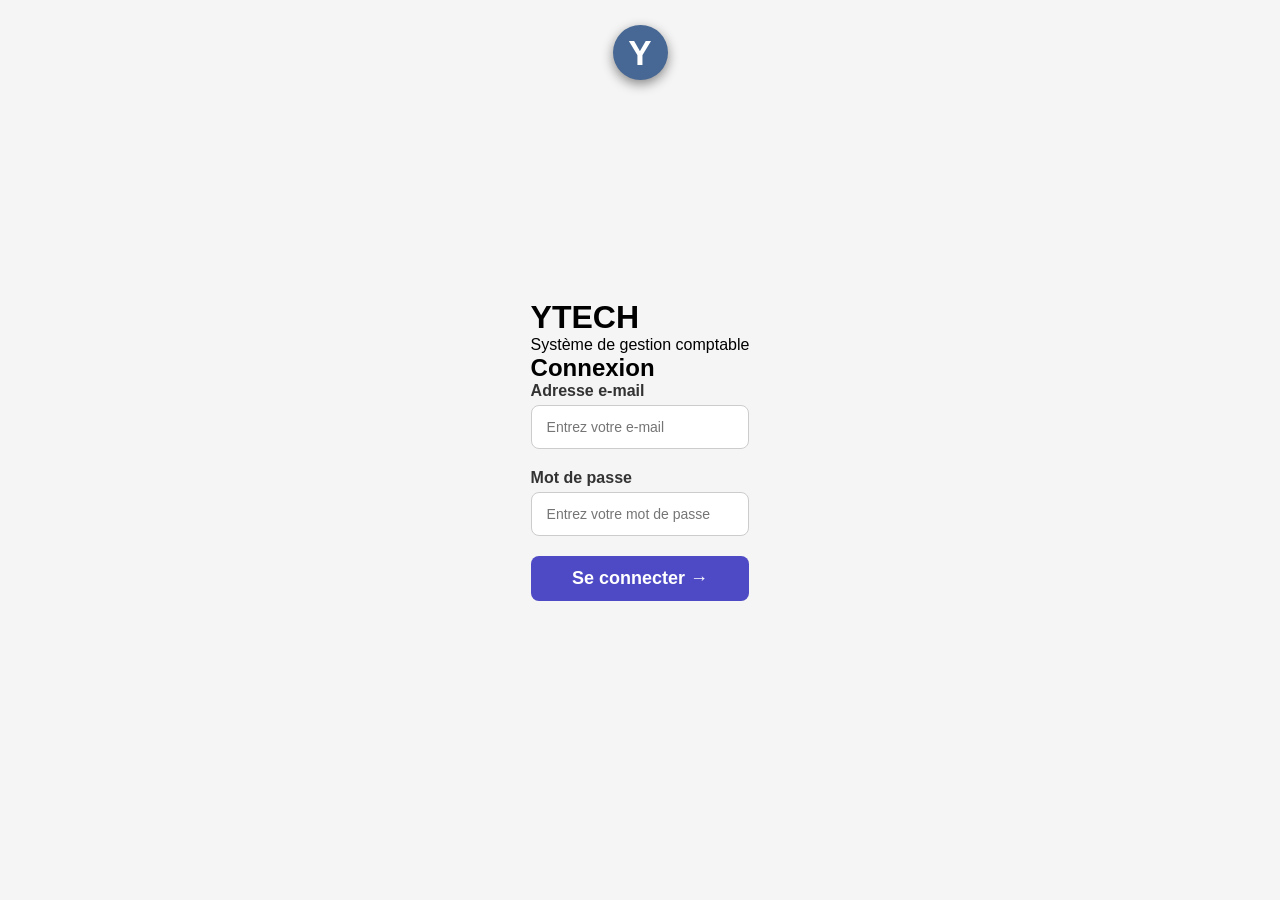
==== index.html @ d8edf99a "amelioration du style" ====
<!DOCTYPE html>
<html lang="fr">
<head>
    <meta charset="UTF-8">
    <meta name="viewport" content="width=device-width, initial-scale=1.0">
    <title>Ytech-connexion</title>
    <link rel="stylesheet" href="Ressources/CSS/style.css">
</head>
<body>
    <div class="logo-badge">Y</div>
    <div class="logo-container">
        <h1>YTECH</h1>
        <p>Système de gestion comptable</p>
        <h2>Connexion</h2>
        <form onsubmit="connexion(event)">
            <label for="e-mail">Adresse e-mail</label>
            <input type="email" id="e-mail" placeholder="Entrez votre e-mail" required>
            <label for="password">Mot de passe</label>
            <input type="password" id="password" placeholder="Entrez votre mot de passe" required>
            <button type="submit">Se connecter →</button>
        </form>
        <script src="Ressources/JS/script.js">
            
        </script>
    </div>
</body>
</html>
---- Ressources/CSS/style.css ----
*{
    margin: 0;
    padding: 0;
    box-sizing: border-box;
}

body{
    font-family: 'Poppins', sans-serif;
    background-color: #f5f5f5;
    min-height: 100vh;
    display: flex;
    justify-content: center;
    align-items: center;
}
.logo-badge{

    width: 55px;
    height: 55px;
    background: #476894;
    color: white;
    display: flex;
    justify-content: center;
    align-items: center;
    font-size: 35px;
    font-weight: bold;
    border-radius: 50%;
    box-shadow: 0 4px 12px rgba(0, 0, 0, 0.45);
    position: absolute;
    top: 25px;
}
.login-container{
    width: 400px;
    background: #fff;
    padding: 45px 55px;
    border-radius: 10px;
    box-shadow: 0 4px 12px rgba(0, 0, 0, 0.45);
    justify-content: center;
    text-align: center;
}
.login-container h1{
    font-size: 30px;
    font-weight: 700;
    margin-bottom: 8px;
    color: #4e49c4;

}
.login-container p{
    font-size: 16px;
    color: #666;
    margin-bottom: 30px;
}
.login-container h2{
    font-size: 30px;
    font-weight: 600;
    margin-bottom: 8px;
    color: #4e49c4;
}
form{
    display: flex;
    flex-direction: column;
    text-align: left;
}
label{
    font-weight: bold;
    color: #333;
    margin-bottom: 5px;
}
input{
    width: 100%;
    padding: 13px 15px;
    margin-bottom: 20px;
    border: 1px solid #ccc;
    border-radius: 8px;
    font-size: 14px;
    outline: none;
}
input:focus{
    border-color: #4e49c4;
    box-shadow: 0 0 5px rgba(78, 73, 196, 0.5);
}
button{
    padding: 12px 20px;
    background-color: #4e49c4;
    color: white;
    border: none;
    border-radius: 8px;
    font-size: 18px;
    cursor: pointer;
    font-weight: bold;
    transition: background-color 0.3s ease;
}
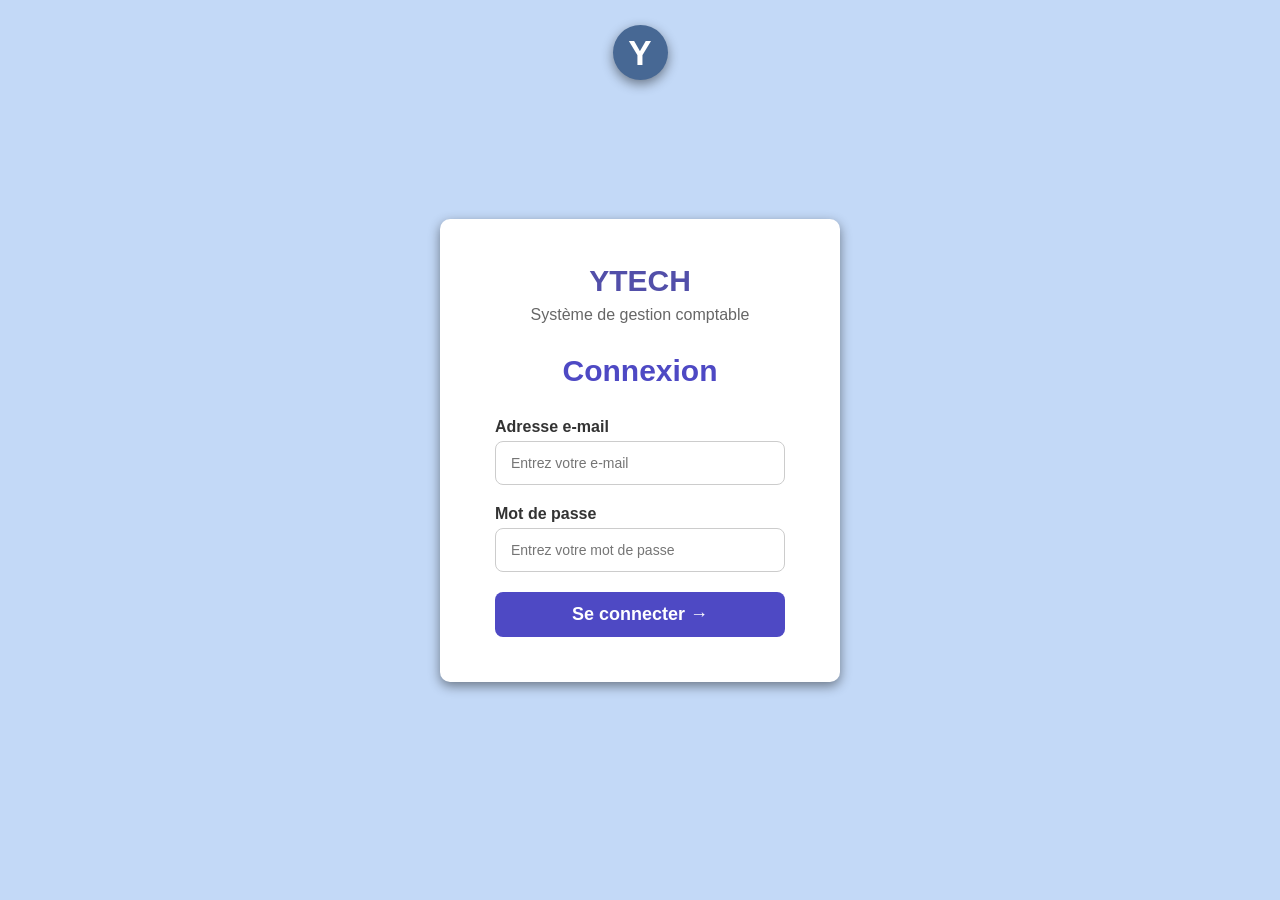
==== commit 986e17c9: "mise a jour de mes modif" ====
--- a/index.html
+++ b/index.html
@@ -8,7 +8,7 @@
 </head>
 <body>
     <div class="logo-badge">Y</div>
-    <div class="logo-container">
+    <div class="login-container">
         <h1>YTECH</h1>
         <p>Système de gestion comptable</p>
         <h2>Connexion</h2>
@@ -20,7 +20,7 @@
             <button type="submit">Se connecter →</button>
         </form>
         <script src="Ressources/JS/script.js">
-            
+
         </script>
     </div>
 </body>
--- a/Ressources/CSS/style.css
+++ b/Ressources/CSS/style.css
@@ -6,7 +6,7 @@
 
 body{
     font-family: 'Poppins', sans-serif;
-    background-color: #f5f5f5;
+    background: #c3d9f7;
     min-height: 100vh;
     display: flex;
     justify-content: center;
@@ -18,15 +18,16 @@
     height: 55px;
     background: #476894;
     color: white;
+    border-radius: 50%;
     display: flex;
     justify-content: center;
     align-items: center;
     font-size: 35px;
     font-weight: bold;
-    border-radius: 50%;
-    box-shadow: 0 4px 12px rgba(0, 0, 0, 0.45);
     position: absolute;
     top: 25px;
+    box-shadow: 0 4px 12px rgba(0, 0, 0, 0.45);
+    
 }
 .login-container{
     width: 400px;
@@ -36,12 +37,14 @@
     box-shadow: 0 4px 12px rgba(0, 0, 0, 0.45);
     justify-content: center;
     text-align: center;
+    display: flex;
+    flex-direction: column;
 }
 .login-container h1{
     font-size: 30px;
     font-weight: 700;
     margin-bottom: 8px;
-    color: #4e49c4;
+    color: #524fa9;
 
 }
 .login-container p{
@@ -52,7 +55,7 @@
 .login-container h2{
     font-size: 30px;
     font-weight: 600;
-    margin-bottom: 8px;
+    margin-bottom: 30px;
     color: #4e49c4;
 }
 form{
@@ -61,10 +64,12 @@
     text-align: left;
 }
 label{
+    margin-bottom: 5px;
     font-weight: bold;
     color: #333;
-    margin-bottom: 5px;
 }
+    
+    
 input{
     width: 100%;
     padding: 13px 15px;
